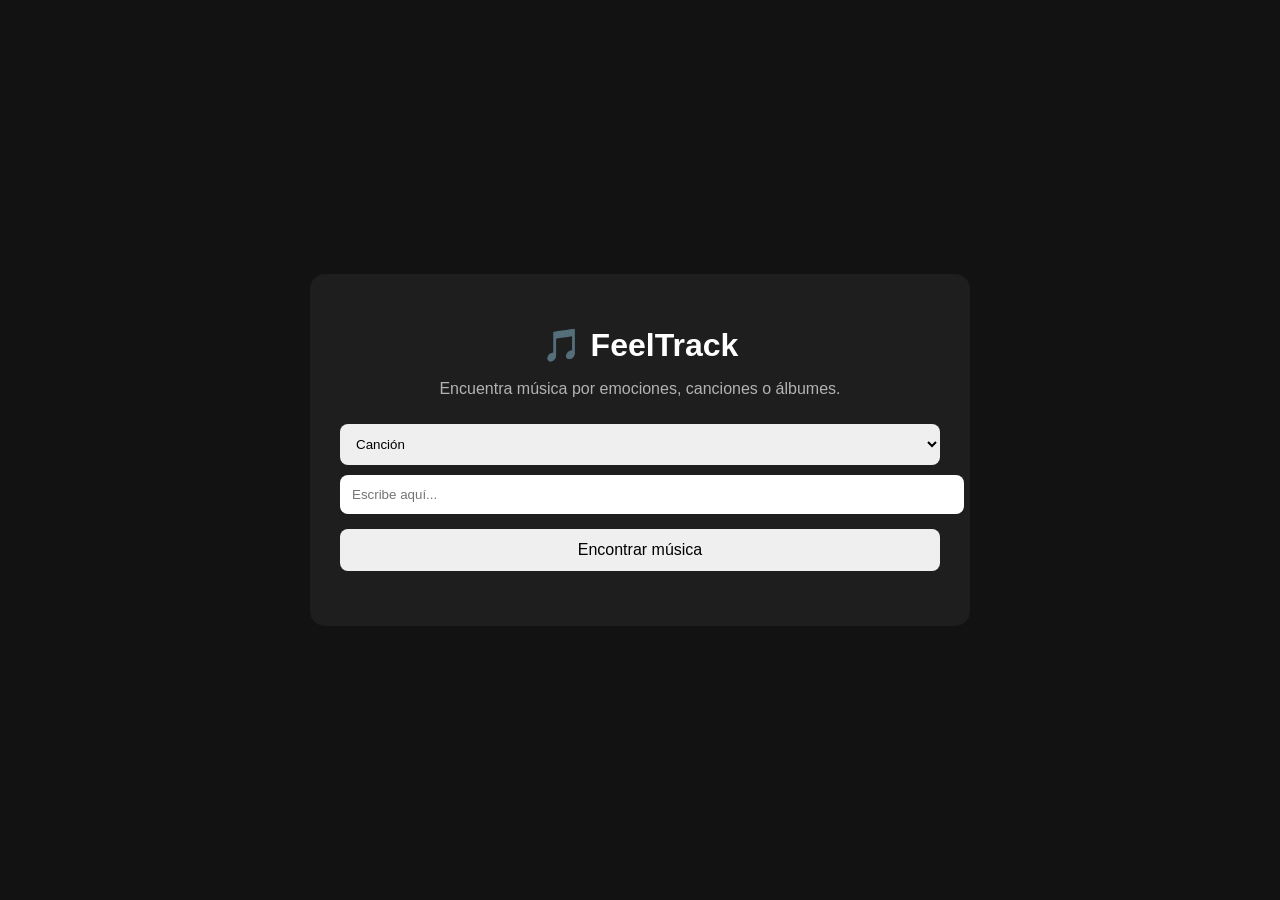
==== index.html @ de53a5e5 "Primera versión de FeelTrack" ====
<!DOCTYPE html>
<html lang="es">
<head>
    <meta charset="UTF-8">
    <meta name="viewport" content="width=device-width, initial-scale=1.0">
    <title>FeelTrack</title>
    <link rel="stylesheet" href="style.css">
</head>
<body>

    <div class="container">
        <h1>🎵 FeelTrack</h1>
        <p>Encuentra música por emociones, canciones o álbumes.</p>

        <select id="tipoBusqueda">
            <option value="cancion">Canción</option>
            <option value="album">Álbum</option>
            <option value="emocion">Emoción o situación</option>
        </select>

        <input
            type="text"
            id="entrada"
            placeholder="Escribe aquí..."
        >

        <button onclick="buscarMusica()">
            Encontrar música
        </button>

        <div id="resultados"></div>
    </div>

    <script src="script.js"></script>

</body>
</html>
---- style.css ----
body{
    margin:0;
    font-family:Arial, sans-serif;
    background:#121212;
    color:white;

    display:flex;
    justify-content:center;
    align-items:center;

    min-height:100vh;
}

.container{
    width:90%;
    max-width:600px;

    text-align:center;

    background:#1e1e1e;

    padding:30px;

    border-radius:15px;
}

h1{
    margin-bottom:10px;
}

p{
    color:#b3b3b3;
}

select,
input{
    width:100%;
    padding:12px;
    margin-top:10px;

    border:none;
    border-radius:8px;
}

button{
    width:100%;
    padding:12px;
    margin-top:15px;

    border:none;
    border-radius:8px;

    cursor:pointer;

    font-size:16px;
}

#resultados{
    margin-top:25px;
    text-align:left;
}
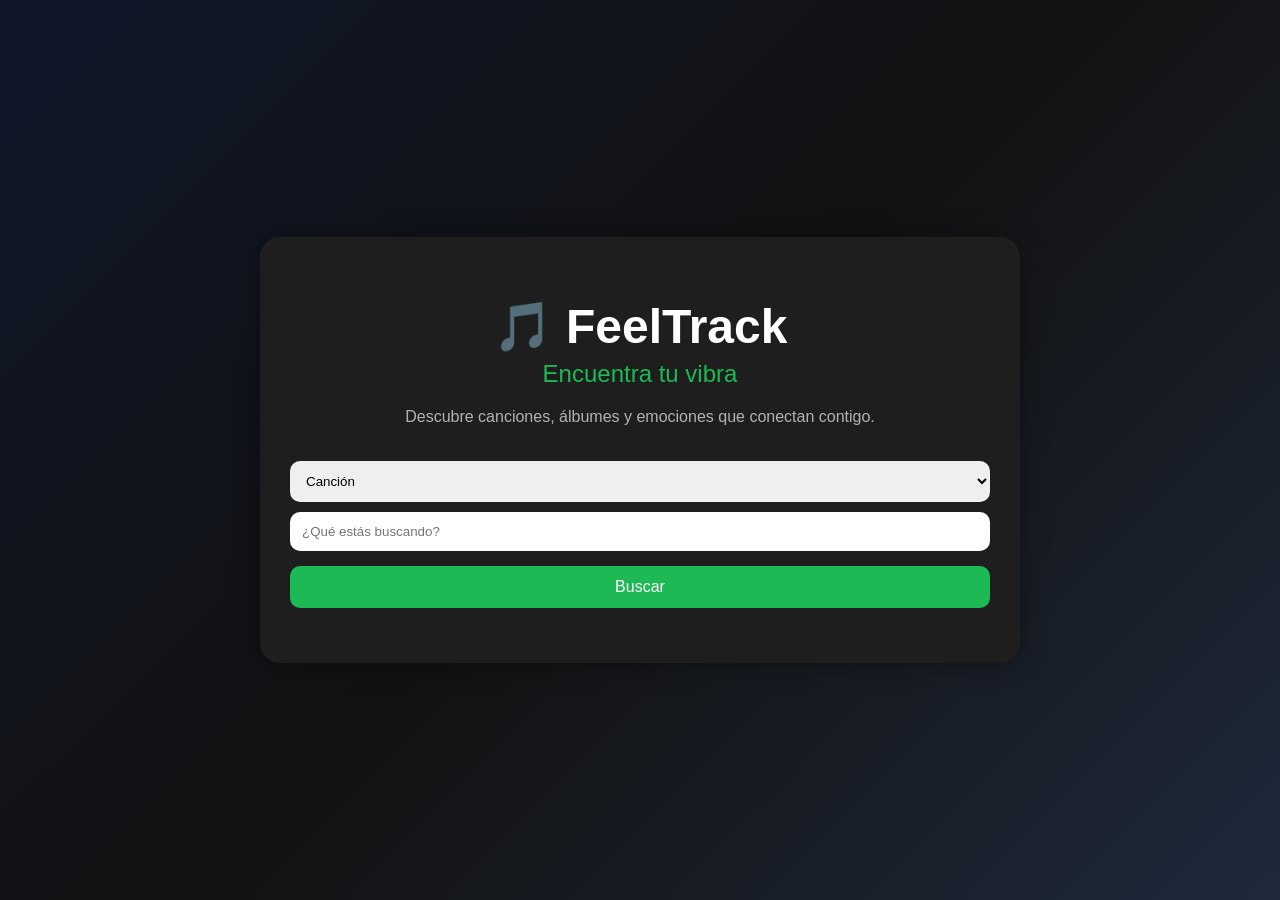
==== commit a7b76bba: "V0.7 mejoras visuales" ====
--- a/index.html
+++ b/index.html
@@ -8,30 +8,37 @@
 </head>
 <body>
 
-    <div class="container">
-        <h1>🎵 FeelTrack</h1>
-        <p>Encuentra música por emociones, canciones o álbumes.</p>
+<div class="container">
 
-        <select id="tipoBusqueda">
-            <option value="cancion">Canción</option>
-            <option value="album">Álbum</option>
-            <option value="emocion">Emoción o situación</option>
-        </select>
+    <h1>🎵 FeelTrack</h1>
 
-        <input
-            type="text"
-            id="entrada"
-            placeholder="Escribe aquí..."
-        >
+    <h2>Encuentra tu vibra</h2>
 
-        <button onclick="buscarMusica()">
-            Encontrar música
-        </button>
+    <p class="descripcion">
+        Descubre canciones, álbumes y emociones que conectan contigo.
+    </p>
 
-        <div id="resultados"></div>
-    </div>
+    <select id="tipoBusqueda">
+        <option value="cancion">Canción</option>
+        <option value="album">Álbum</option>
+        <option value="emocion">Emoción o situación</option>
+    </select>
 
-    <script src="script.js"></script>
+    <input
+        type="text"
+        id="entrada"
+        placeholder="¿Qué estás buscando?"
+    >
+
+    <button onclick="buscarMusica()">
+        Buscar
+    </button>
+
+    <div id="resultados"></div>
+
+</div>
+
+<script src="script.js"></script>
 
 </body>
 </html>
--- a/style.css
+++ b/style.css
@@ -1,7 +1,14 @@
 body{
     margin:0;
     font-family:Arial, sans-serif;
-    background:#121212;
+
+    background:linear-gradient(
+        135deg,
+        #0f172a,
+        #121212,
+        #1e293b
+    );
+
     color:white;
 
     display:flex;
@@ -12,50 +19,195 @@
 }
 
 .container{
+
     width:90%;
-    max-width:600px;
-
+    max-width:700px;
+
+    background:#1e1e1e;
+
+    backdrop-filter:blur(10px);
+
+    padding:30px;
+
+    border-radius:20px;
+
+    box-shadow:0 0 30px rgba(0,0,0,.4);
+}
+
+h1{
     text-align:center;
-
-    background:#1e1e1e;
-
-    padding:30px;
-
-    border-radius:15px;
-}
-
-h1{
-    margin-bottom:10px;
-}
-
-p{
+    font-size:3rem;
+    margin-bottom:0;
+}
+
+h2{
+    text-align:center;
+    color:#1DB954;
+    margin-top:5px;
+    font-weight:normal;
+}
+
+.descripcion{
+    text-align:center;
     color:#b3b3b3;
+    margin-bottom:25px;
 }
 
 select,
 input{
-    width:100%;
+
+    width:100%;
+
     padding:12px;
+
     margin-top:10px;
 
     border:none;
-    border-radius:8px;
+
+    border-radius:10px;
+
+    box-sizing:border-box;
 }
 
 button{
-    width:100%;
+
+    width:100%;
+
+    margin-top:15px;
+
     padding:12px;
-    margin-top:15px;
 
     border:none;
-    border-radius:8px;
+
+    border-radius:10px;
+
+    background:#1DB954;
+
+    color:white;
 
     cursor:pointer;
 
     font-size:16px;
+
+    transition:.3s;
+}
+
+button:hover{
+
+    transform:scale(1.02);
 }
 
 #resultados{
+
     margin-top:25px;
-    text-align:left;
+}
+
+.card{
+
+    background:#2a2a2a;
+
+    padding:20px;
+
+    border-radius:15px;
+
+    margin-top:20px;
+
+    transition:.3s;
+}
+
+.card:hover{
+
+    transform:translateY(-5px);
+}
+
+.compatibilidad{
+
+    color:#1DB954;
+
+    font-weight:bold;
+}
+
+.barra{
+
+    width:100%;
+
+    height:12px;
+
+    background:#444;
+
+    border-radius:10px;
+
+    overflow:hidden;
+
+    margin-bottom:15px;
+}
+
+.progreso{
+
+    height:100%;
+
+    background:#1DB954;
+}
+
+.emocion{
+
+    margin-top:12px;
+}
+
+.emocion-nombre{
+
+    display:flex;
+
+    justify-content:space-between;
+
+    margin-bottom:5px;
+
+    font-size:14px;
+}
+
+.emocion-barra{
+
+    width:100%;
+
+    height:8px;
+
+    background:#444;
+
+    border-radius:10px;
+
+    overflow:hidden;
+}
+
+.emocion-progreso{
+
+    height:100%;
+}
+
+/* Colores */
+
+.nostalgia{
+    background:#3B82F6;
+}
+
+.melancolia{
+    background:#8B5CF6;
+}
+
+.romance{
+    background:#EC4899;
+}
+
+.soledad{
+    background:#64748B;
+}
+
+.energía{
+    background:#F59E0B;
+}
+.card h3{
+    margin-bottom:5px;
+}
+
+.card p{
+    margin-top:5px;
 }
